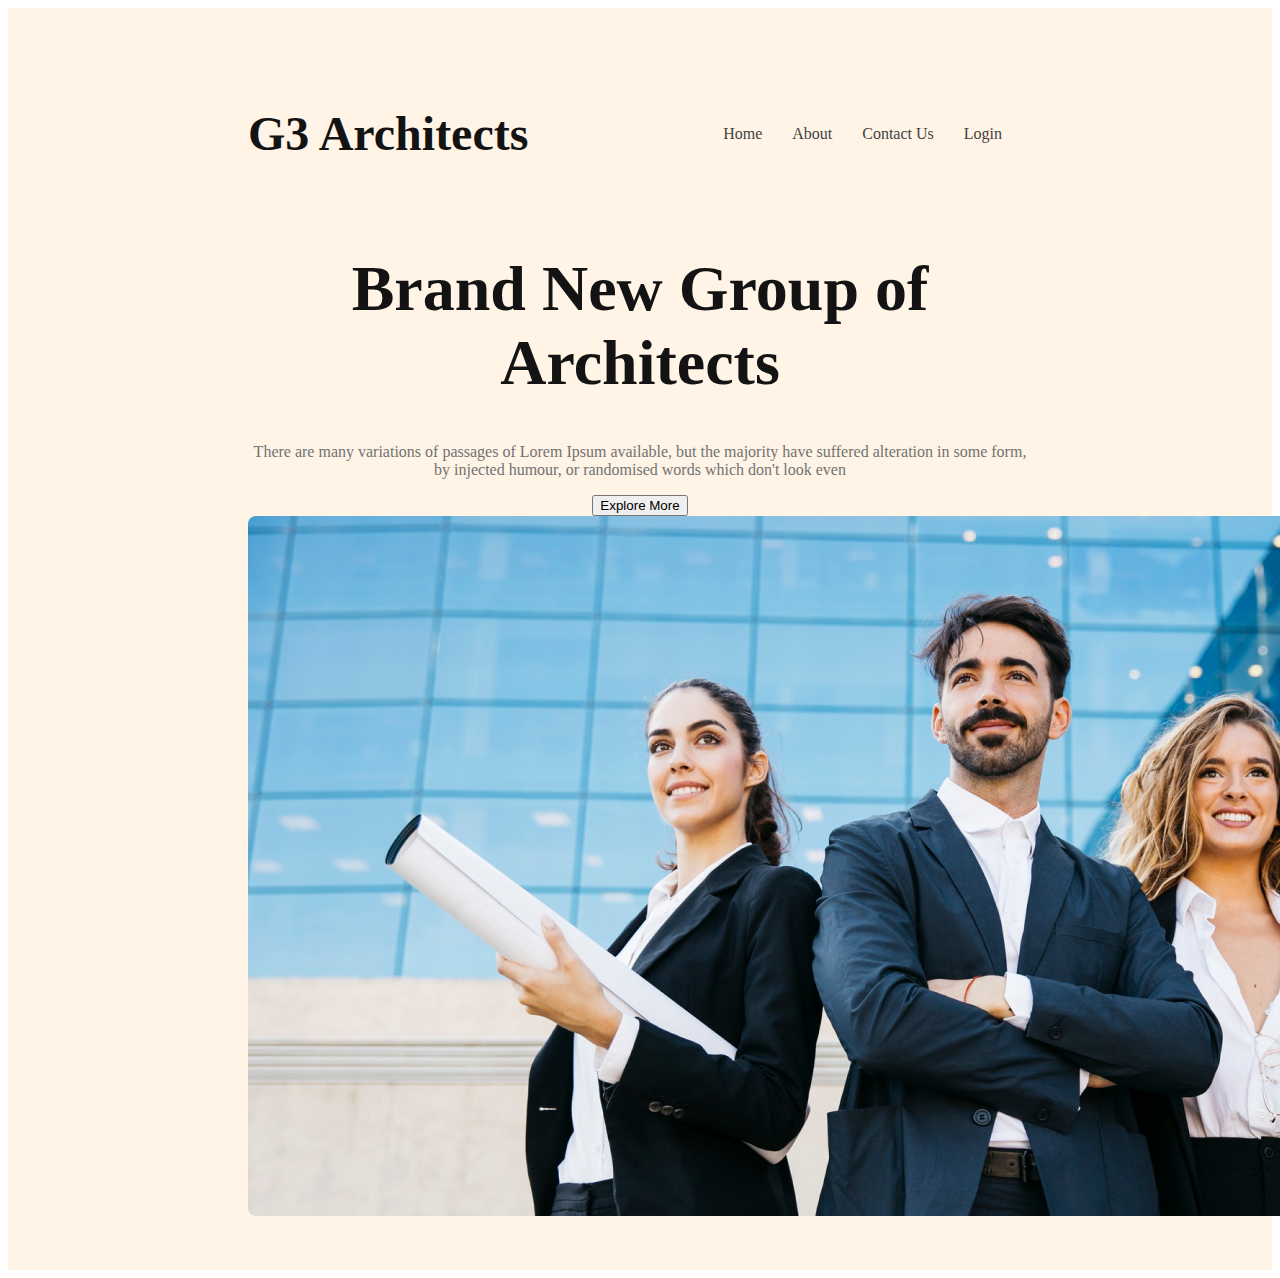
==== index.html @ 8c82f157 "added some banner section" ====
<!DOCTYPE html>
<html lang="en">

<head>
    <meta charset="UTF-8">
    <meta name="viewport" content="width=device-width, initial-scale=1.0">
    <title>g3 artchitect</title>
    <link rel="stylesheet" href="architect.css">
</head>

<body>
    <header>
        <nav>
            <h3 class="nav-title">G3 Architects</h3>
            <ul>
                <li><a href="">Home</a></li>
                <li><a href="">About</a></li>
                <li><a href="">Contact Us</a></li>
                <li><a href="">Login</a></li>
            </ul>
        </nav>
        <div class="banner">
            <div class="banner-content">
                <h1 class="banner-title">Brand New
                    Group of Architects </h1>
                <p class="banner-description">There are many variations of passages of Lorem Ipsum available, but the
                    majority have suffered alteration in some form, by injected humour, or randomised words which don't
                    look
                    even</p>
                <button class="btn-primary">Explore More</button>
            </div>
            <img src="images/banner.png" alt="">
        </div>
    </header>
    <main>

    </main>
    <footer>

    </footer>
</body>

</html>
---- architect.css ----
/* @import url('https://fonts.googleapis.com/css2?family=Work+Sans:ital,wght@0,100..900;1,100..900&display=swap') */

/* shared style */
*{
    font-family: ;
    font-family: ;
    font-family: ;
}
.btn-primary{
    
}

/* header style */
header {
    background: rgba(255, 144, 14, 0.10);
    padding: 50px 240px;
}

nav {
    display: flex;
    justify-content: space-between;
    align-items: center;
}

nav>ul {
    display: flex;
}

nav li {
    list-style: none;
    margin-right: 30px;
    font-weight: 500;
    font-size: 1rem;
}

.nav-title {
    font-size: 3rem;
    font-weight: 700;
    color: #131313;
}

nav li a {
    text-decoration: none;
    color: #424242;
}

/* banner style */
.banner-content {
    max-width: 800px;
    text-align: center;
    margin: 0 auto;
}

.banner-title {
    font-size: 4rem;
    font-weight: 700;
    color: #131313;

}

.banner-description {
    color: #727272;
}
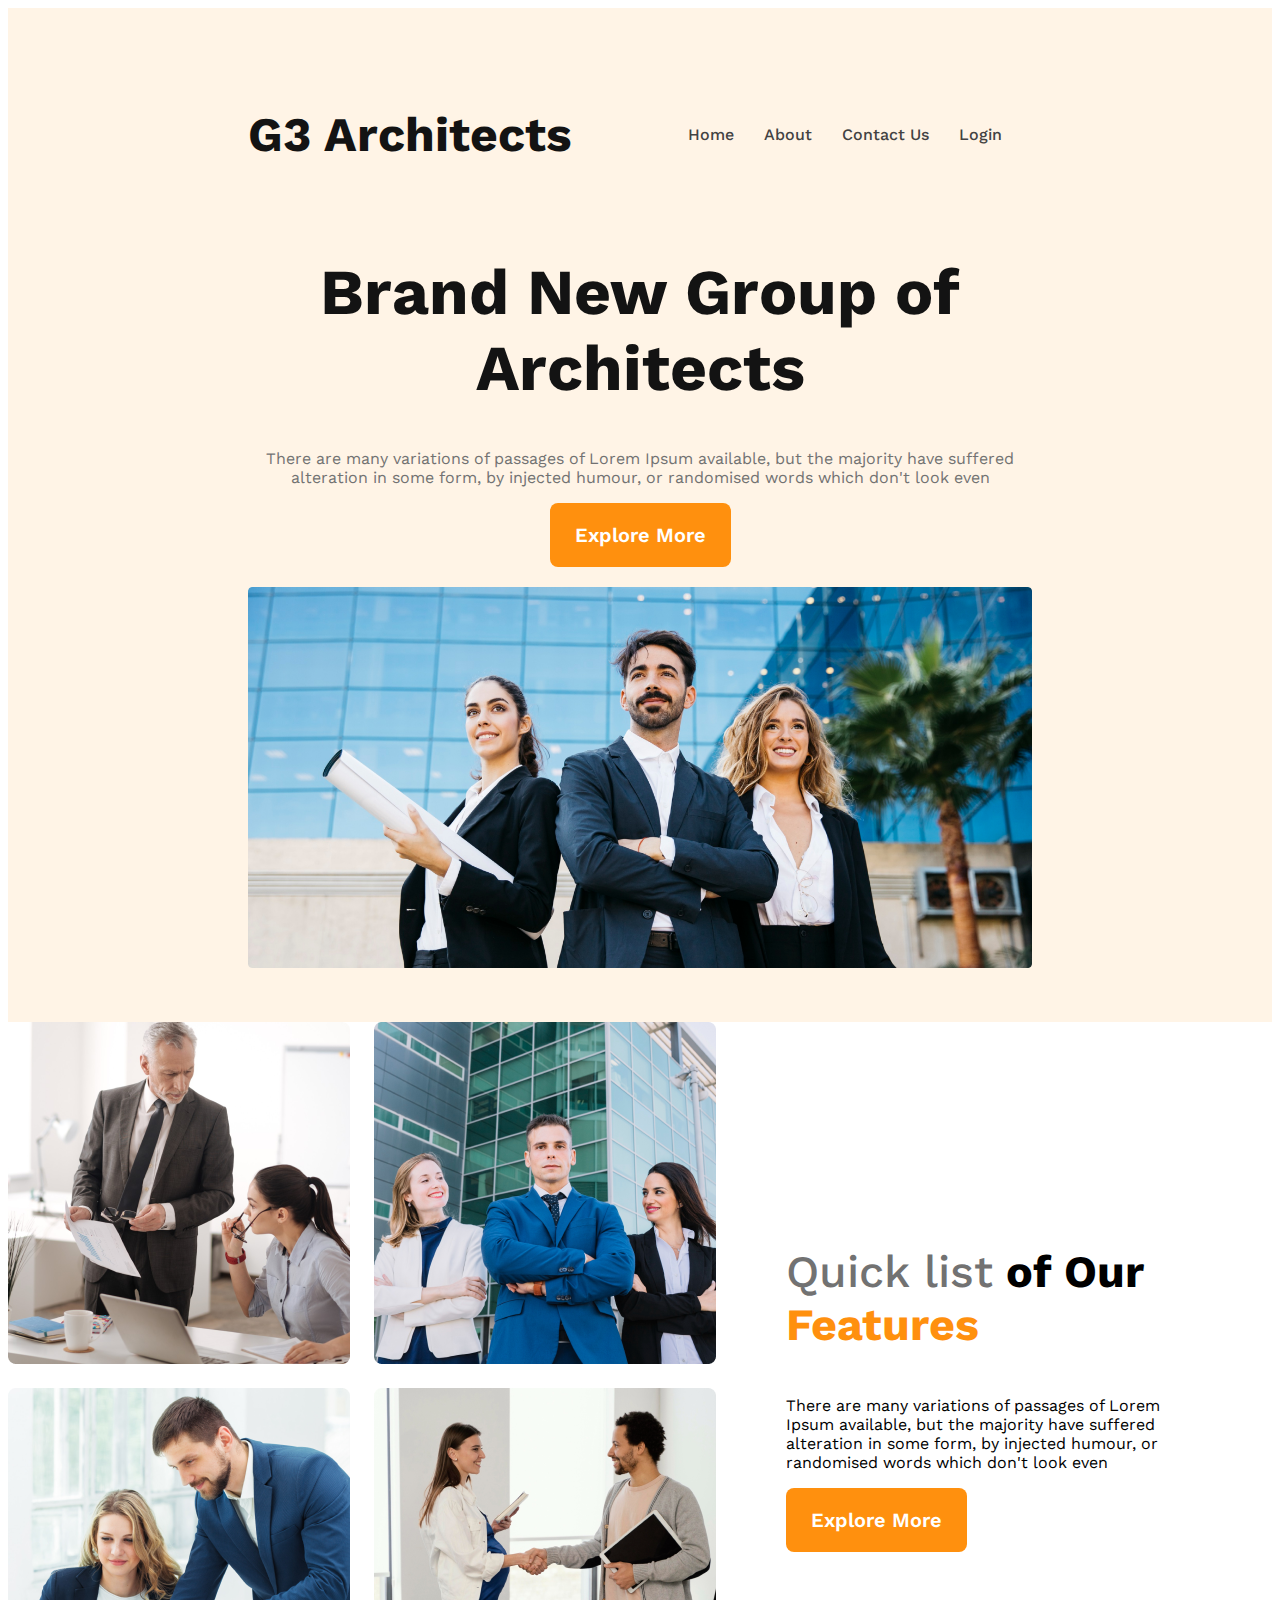
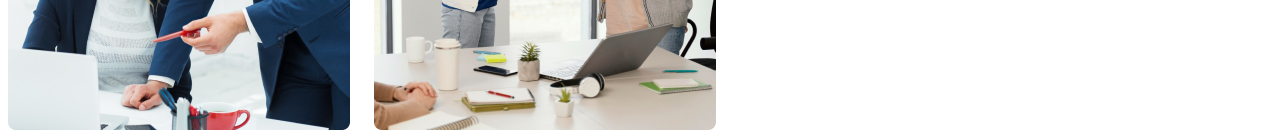
==== commit e0a94303: "features sectiona added" ====
--- a/index.html
+++ b/index.html
@@ -9,6 +9,7 @@
 </head>
 
 <body>
+    <!-- header start -->
     <header>
         <nav>
             <h3 class="nav-title">G3 Architects</h3>
@@ -32,8 +33,25 @@
             <img src="images/banner.png" alt="">
         </div>
     </header>
+    <!-- header end -->
     <main>
-
+        <!-- teams section start -->
+        <section class="teams-container">
+            <div class="teams-img-container">
+                <img src="images/team1.png" alt="">
+                <img src="images/team2.png" alt="">
+                <img src="images/team3.png" alt="">
+                <img src="images/team4.png" alt="">
+            </div>
+            <div class="teams-contant">
+                <h3 class="teams-title"><span class="quick-list">Quick list</span> <span>of Our</span> <span
+                        class="text-features">Features</span></h3>
+                <p class="teams-description">There are many variations of passages of Lorem Ipsum available, but the
+                    majority have suffered alteration in some form, by injected humour, or randomised words which don't
+                    look even</p>
+                <button class="btn-primary">Explore More</button>
+            </div>
+        </section>
     </main>
     <footer>
 
--- a/architect.css
+++ b/architect.css
@@ -1,13 +1,22 @@
-/* @import url('https://fonts.googleapis.com/css2?family=Work+Sans:ital,wght@0,100..900;1,100..900&display=swap') */
+/* work sans font from google */
+@import url('https://fonts.googleapis.com/css2?family=Work+Sans:wght@400;500;600;700;800&display=swap');
+
 
 /* shared style */
-*{
-    font-family: ;
-    font-family: ;
-    font-family: ;
+* {
+    font-family: 'Work Sans', sans-serif;
 }
-.btn-primary{
-    
+
+
+.btn-primary {
+    border-radius: 8px;
+    background: #FF900E;
+    color: #FFF;
+    padding: 20px 25px;
+    font-size: 1.25rem;
+    cursor: pointer;
+    border: 0;
+    font-weight: 600;
 }
 
 /* header style */
@@ -60,4 +69,76 @@
 
 .banner-description {
     color: #727272;
+}
+
+.banner img {
+    margin-top: 20px;
+    width: 100%;
+}
+
+/* main styles */
+main {
+    max-width: 1440px;
+    margin: 0 auto;
+}
+
+/* teams styles */
+.teams-container {
+    display: flex;
+    align-items: center;
+}
+
+.teams-img-container {
+    display: grid;
+    grid-template-columns: repeat(2, 1fr);
+    gap: 1.5rem;
+}
+
+.teams-contant {
+    padding-left: 70px;
+    padding-right: 70px;
+}
+
+.teams-title {
+    font-size: 2.8rem;
+}
+
+.teams-title .quick-list {
+    color: #727272;
+    font-weight: 500;
+}
+
+.teams-title .text-features {
+    color: #FF900E;
+    font-weight: 700;
+}
+
+
+
+
+
+
+
+
+/* responsive media quries */
+/* mobile devices */
+@media screen and (max-width:576px) {
+    header {
+        padding: 20px;
+    }
+
+    nav {
+        flex-direction: column;
+    }
+}
+
+/* tablet or medium devices */
+@media screen and (min-width:576px) and (max-width:960px) {
+    nav {
+        flex-direction: column;
+    }
+
+    header {
+        padding: 50px;
+    }
 }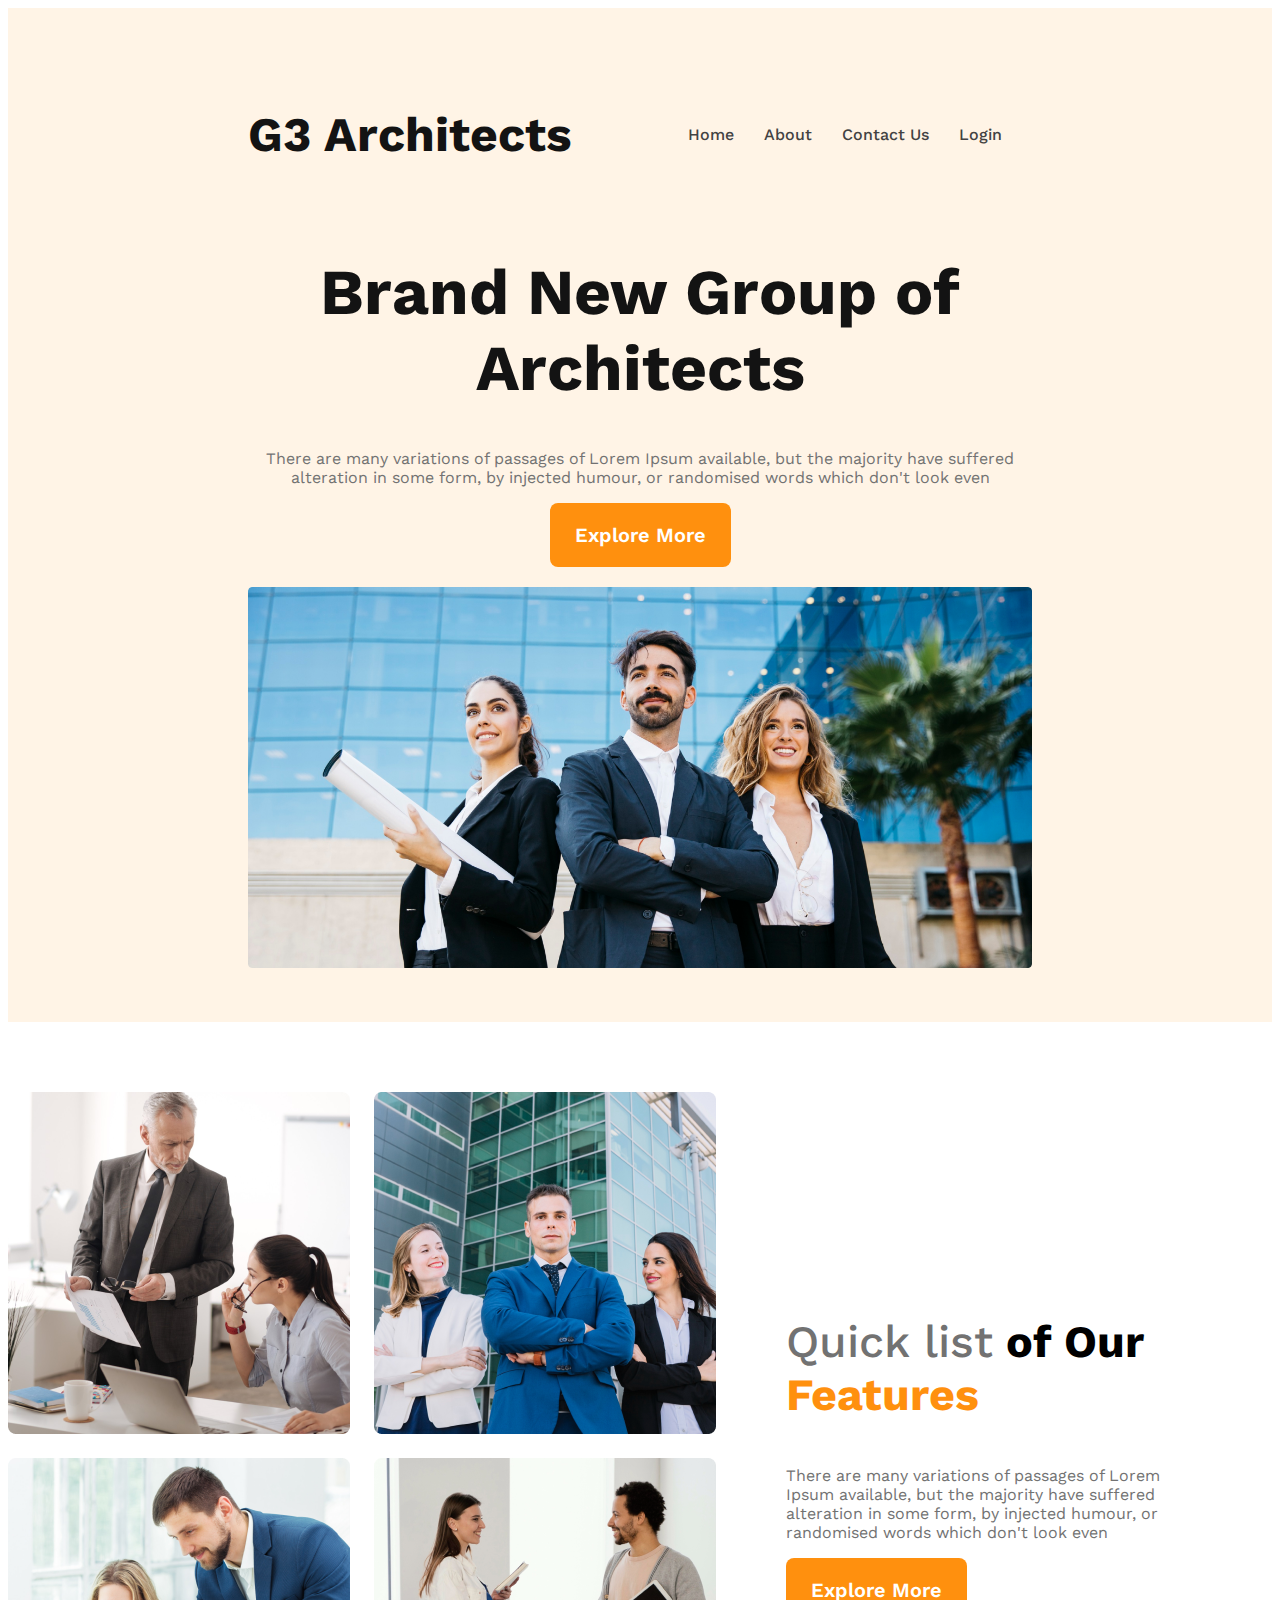
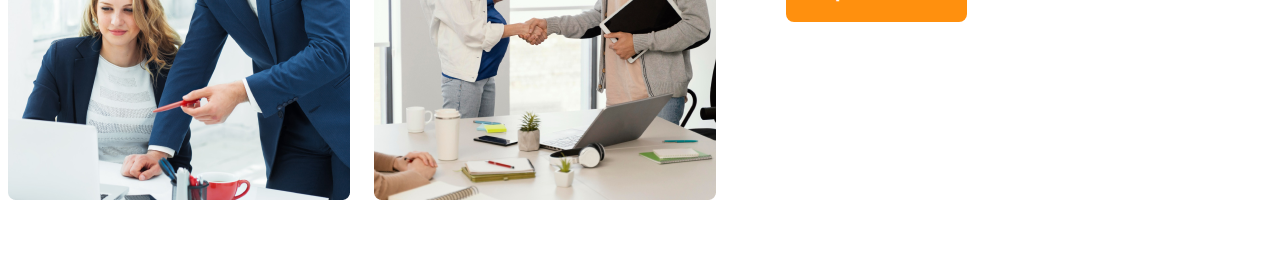
==== commit a9336e96: "team responsive finished" ====
--- a/index.html
+++ b/index.html
@@ -24,7 +24,7 @@
             <div class="banner-content">
                 <h1 class="banner-title">Brand New
                     Group of Architects </h1>
-                <p class="banner-description">There are many variations of passages of Lorem Ipsum available, but the
+                <p class="text-light-gray">There are many variations of passages of Lorem Ipsum available, but the
                     majority have suffered alteration in some form, by injected humour, or randomised words which don't
                     look
                     even</p>
@@ -44,9 +44,10 @@
                 <img src="images/team4.png" alt="">
             </div>
             <div class="teams-contant">
-                <h3 class="teams-title"><span class="quick-list">Quick list</span> <span>of Our</span> <span
-                        class="text-features">Features</span></h3>
-                <p class="teams-description">There are many variations of passages of Lorem Ipsum available, but the
+                <h3 class="teams-title"><span class="quick-list text-light-gray">Quick list</span> <span>of Our</span>
+                    <span class="text-features">Features</span>
+                </h3>
+                <p class="text-light-gray">There are many variations of passages of Lorem Ipsum available, but the
                     majority have suffered alteration in some form, by injected humour, or randomised words which don't
                     look even</p>
                 <button class="btn-primary">Explore More</button>
--- a/architect.css
+++ b/architect.css
@@ -7,6 +7,9 @@
     font-family: 'Work Sans', sans-serif;
 }
 
+.text-light-gray {
+    color: #727272;
+}
 
 .btn-primary {
     border-radius: 8px;
@@ -67,9 +70,7 @@
 
 }
 
-.banner-description {
-    color: #727272;
-}
+
 
 .banner img {
     margin-top: 20px;
@@ -79,7 +80,7 @@
 /* main styles */
 main {
     max-width: 1440px;
-    margin: 0 auto;
+    margin: 70px auto;
 }
 
 /* teams styles */
@@ -104,7 +105,6 @@
 }
 
 .teams-title .quick-list {
-    color: #727272;
     font-weight: 500;
 }
 
@@ -127,18 +127,31 @@
         padding: 20px;
     }
 
-    nav {
+    nav,
+    .teams-container {
         flex-direction: column;
     }
+
+    .teams-img-container {
+        grid-template-columns: 1fr;
+    }
+    .teams-contant {
+        padding-left: 20px;
+        padding-right: 20px;
+    }
+    
 }
 
 /* tablet or medium devices */
 @media screen and (min-width:576px) and (max-width:960px) {
-    nav {
+    header {
+        padding: 50px;
+    }
+
+    nav,
+    .teams-container {
         flex-direction: column;
     }
 
-    header {
-        padding: 50px;
-    }
+
 }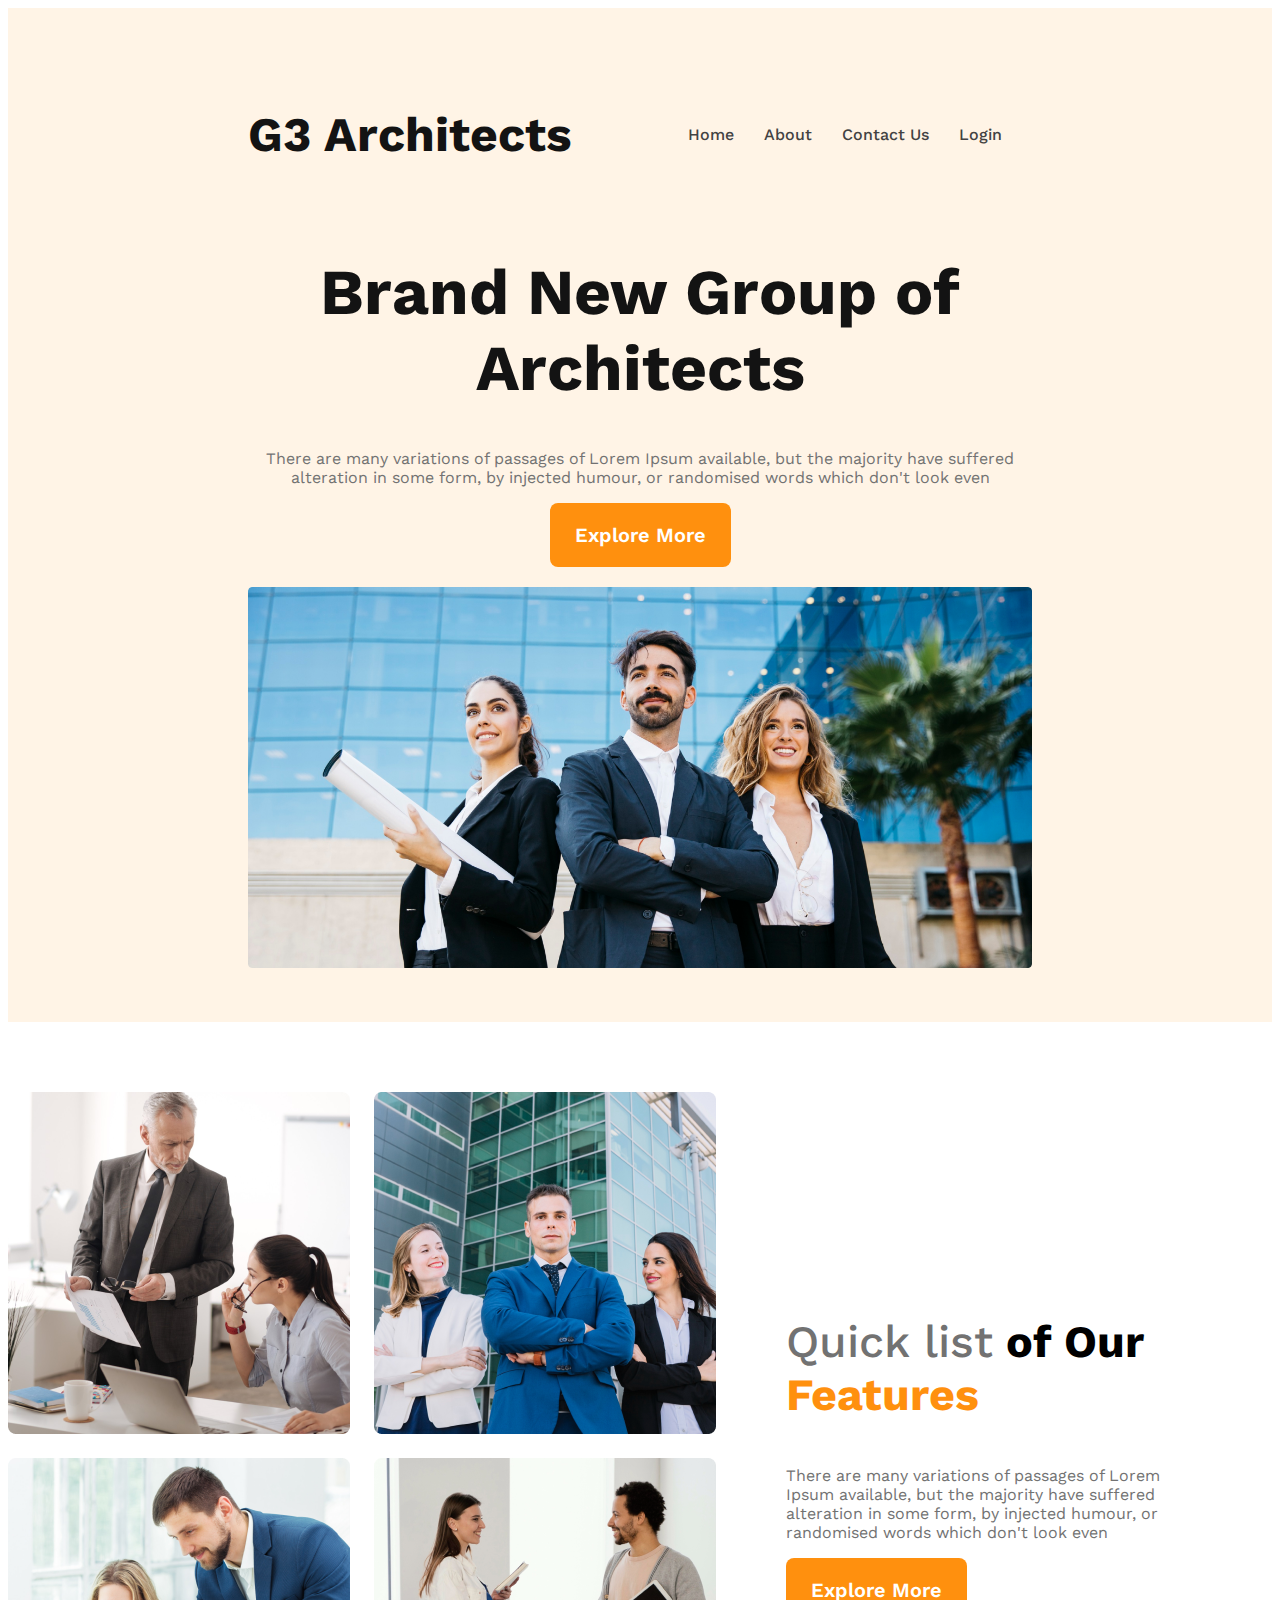
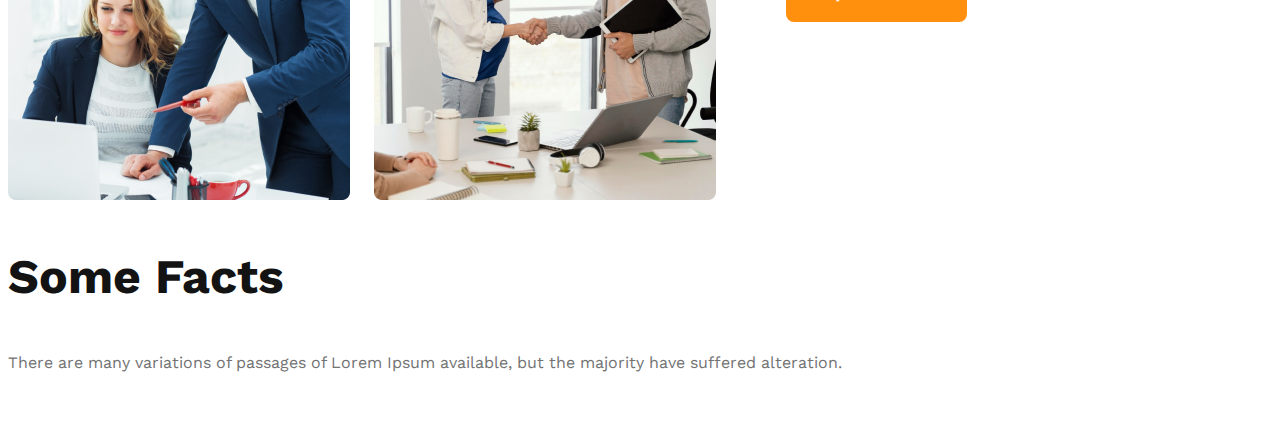
==== commit a4623d91: "added facts" ====
--- a/index.html
+++ b/index.html
@@ -12,7 +12,7 @@
     <!-- header start -->
     <header>
         <nav>
-            <h3 class="nav-title">G3 Architects</h3>
+            <h3 class="section-title">G3 Architects</h3>
             <ul>
                 <li><a href="">Home</a></li>
                 <li><a href="">About</a></li>
@@ -53,6 +53,16 @@
                 <button class="btn-primary">Explore More</button>
             </div>
         </section>
+        <!-- teams section end -->
+        <!-- features section  start-->
+        <section class="features">
+
+        </section>
+        <section class="facts">
+            <h3 class="section-title">Some Facts</h3>
+            <p class="text-light-gray">There are many variations of passages of Lorem Ipsum available, but the majority
+                have suffered alteration.</p>
+        </section>
     </main>
     <footer>
 
--- a/architect.css
+++ b/architect.css
@@ -20,6 +20,12 @@
     cursor: pointer;
     border: 0;
     font-weight: 600;
+}
+
+.section-title {
+    font-size: 3rem;
+    font-weight: 700;
+    color: #131313;
 }
 
 /* header style */
@@ -45,11 +51,7 @@
     font-size: 1rem;
 }
 
-.nav-title {
-    font-size: 3rem;
-    font-weight: 700;
-    color: #131313;
-}
+
 
 nav li a {
     text-decoration: none;
@@ -135,11 +137,12 @@
     .teams-img-container {
         grid-template-columns: 1fr;
     }
+
     .teams-contant {
         padding-left: 20px;
         padding-right: 20px;
     }
-    
+
 }
 
 /* tablet or medium devices */
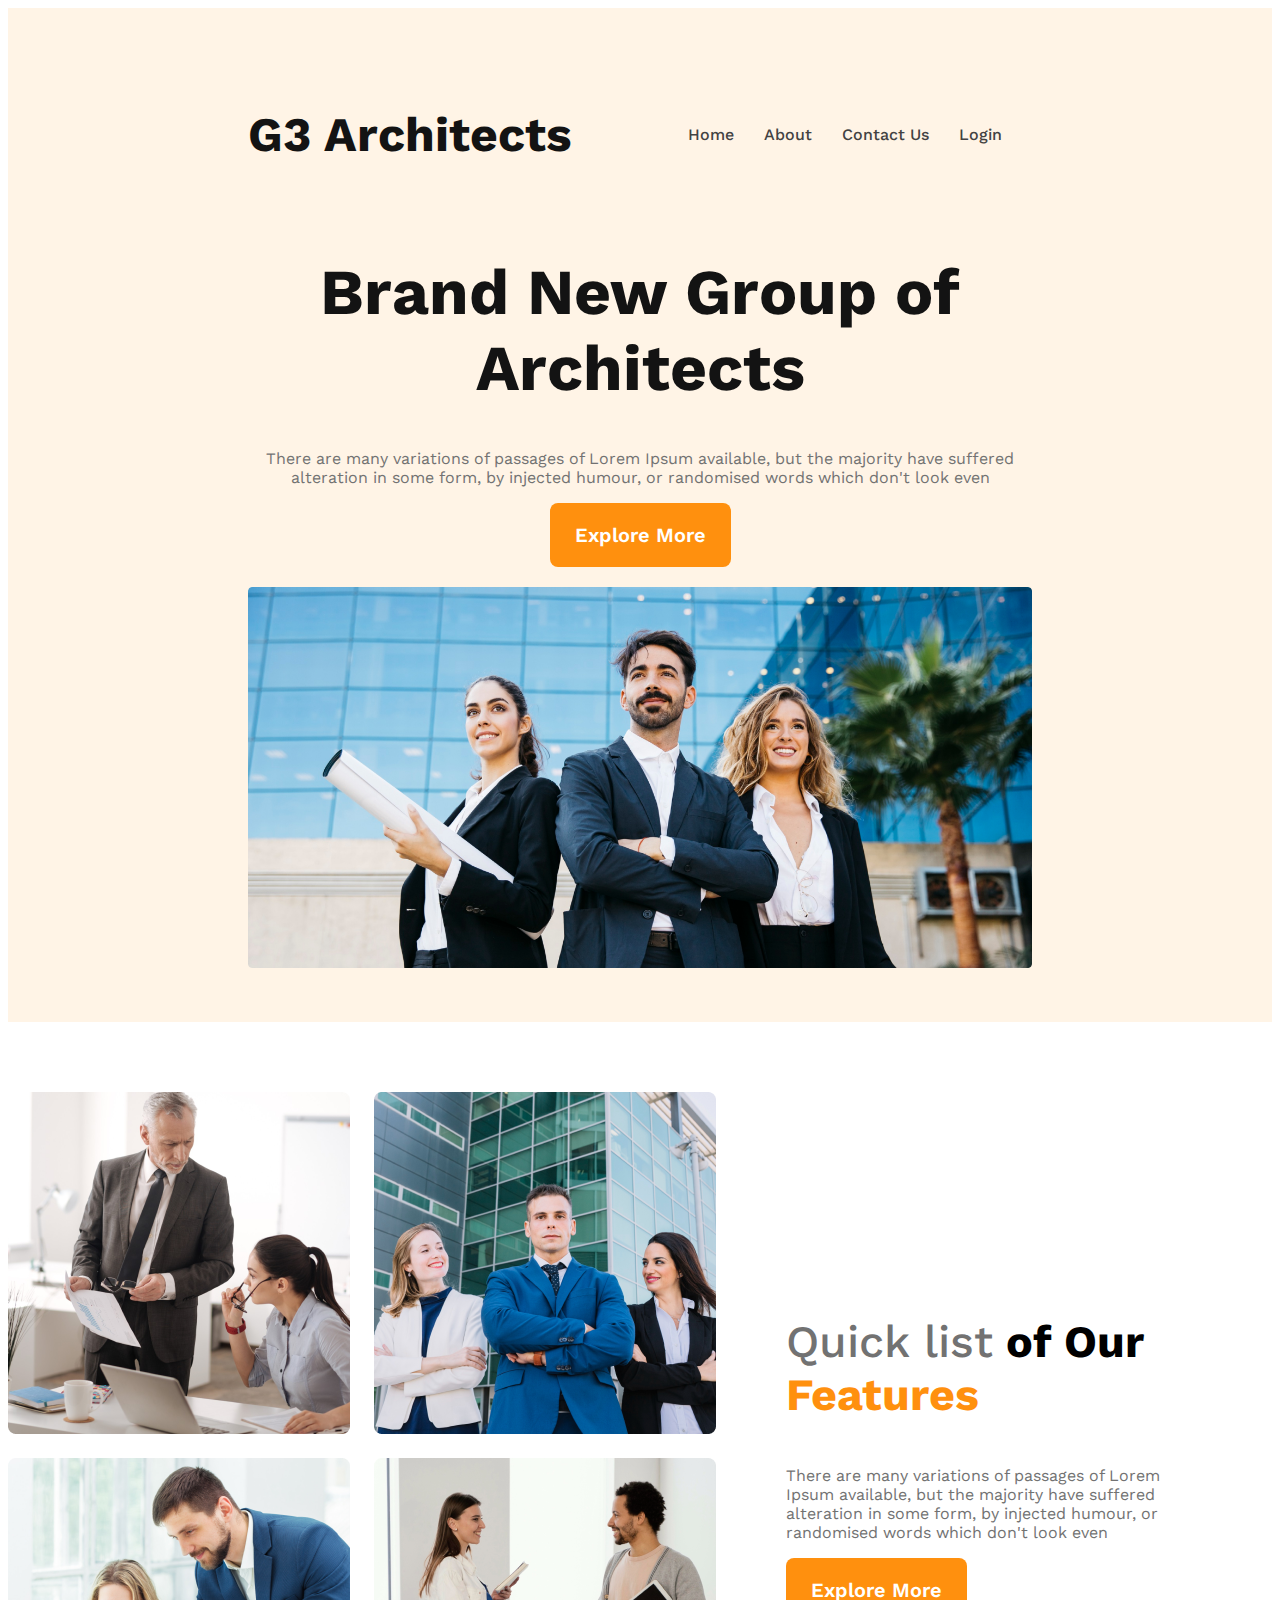
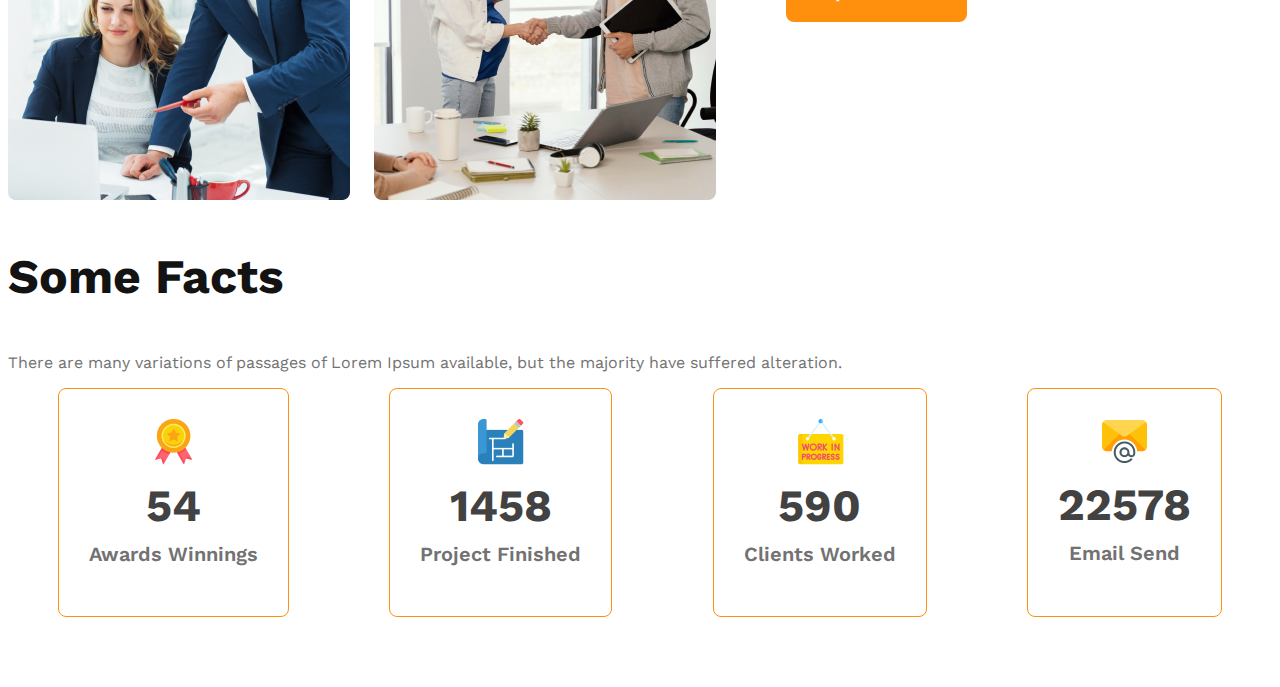
==== commit 0ba3dbc0: "added card style" ====
--- a/index.html
+++ b/index.html
@@ -62,6 +62,29 @@
             <h3 class="section-title">Some Facts</h3>
             <p class="text-light-gray">There are many variations of passages of Lorem Ipsum available, but the majority
                 have suffered alteration.</p>
+            <div class="facts-cards-container">
+                <!-- .card*4>img+h2.card-stats+p.card-title.text-light-gray -->
+                <div class="card">
+                    <img src="images/icons/ribon.png" alt="">
+                    <h2 class="card-stats">54</h2>
+                    <p class="card-title text-light-gray">Awards Winnings</p>
+                </div>
+                <div class="card">
+                    <img src="images/icons/projects.png" alt="">
+                    <h2 class="card-stats">1458</h2>
+                    <p class="card-title text-light-gray">Project Finished</p>
+                </div>
+                <div class="card">
+                    <img src="images/icons/customers.png" alt="">
+                    <h2 class="card-stats">590</h2>
+                    <p class="card-title text-light-gray">Clients Worked</p>
+                </div>
+                <div class="card">
+                    <img src="images/icons/email.png" alt="">
+                    <h2 class="card-stats">22578</h2>
+                    <p class="card-title text-light-gray">Email Send</p>
+                </div>
+            </div>
         </section>
     </main>
     <footer>
--- a/architect.css
+++ b/architect.css
@@ -115,6 +115,32 @@
     font-weight: 700;
 }
 
+/* fact section */
+.facts-cards-container {
+    display: flex;
+    justify-content: space-around;
+}
+
+.facts-cards-container .card {
+    border-radius: 8px;
+    border: 1px solid #FF900E;
+    text-align: center;
+    padding: 30px;
+}
+
+.facts-cards-container .card-title {
+    font-weight: 600;
+    font-size: 1.25rem;
+    margin-top: 5px;
+}
+
+.facts-cards-container .card-stats {
+    font-size: 2.8rem;
+    color: #424242;
+    margin-top: 10px;
+    margin-bottom: 10px;
+}
+
 
 
 
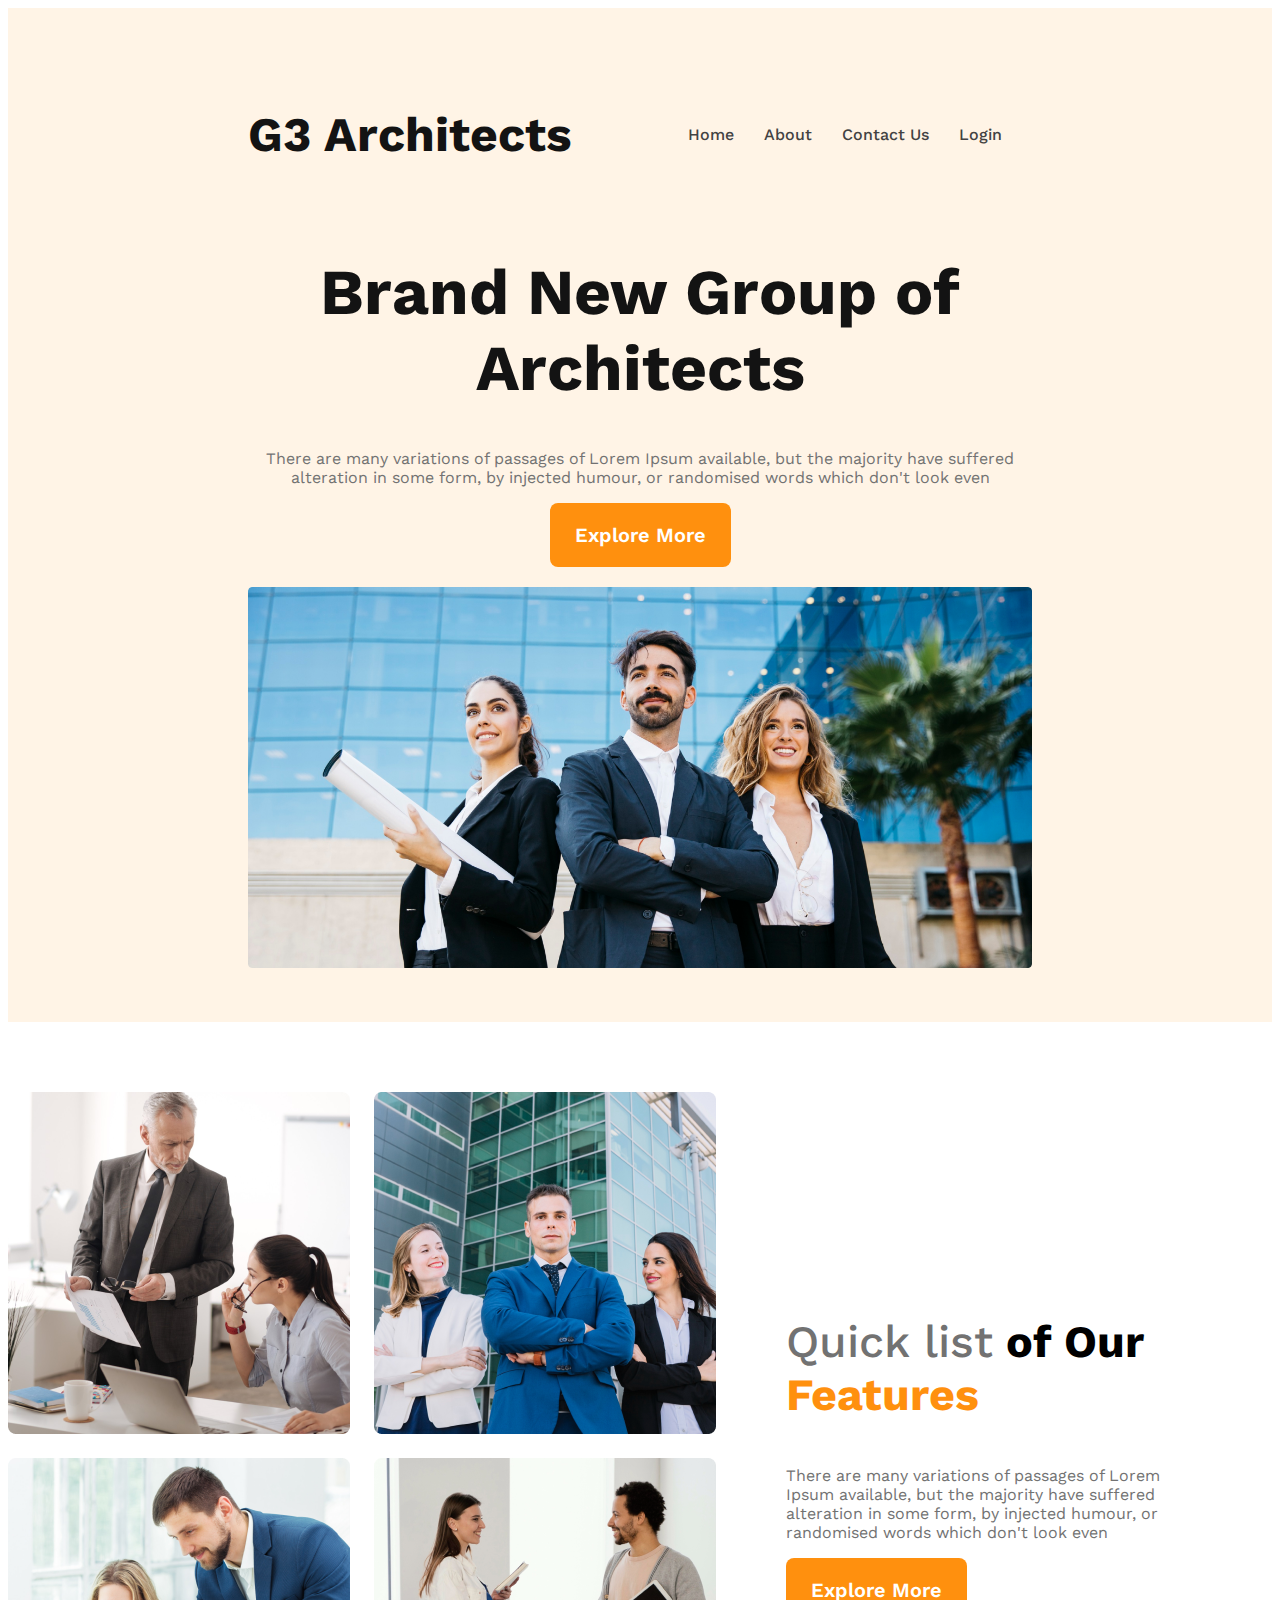
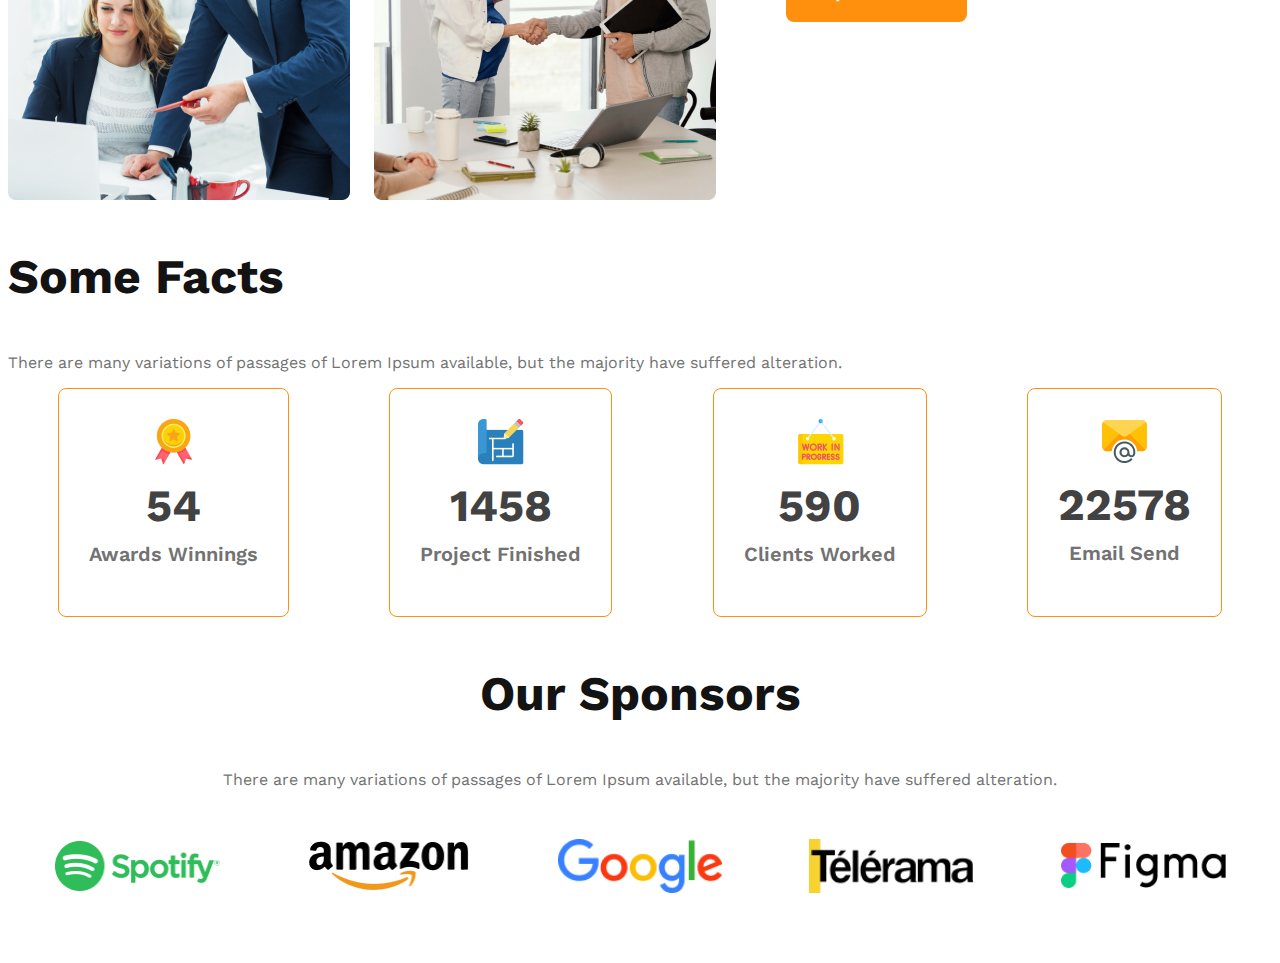
==== commit 0d6e7d2f: "added footer section" ====
--- a/index.html
+++ b/index.html
@@ -43,7 +43,7 @@
                 <img src="images/team3.png" alt="">
                 <img src="images/team4.png" alt="">
             </div>
-            <div class="teams-contant">
+            <div class="teams-content">
                 <h3 class="teams-title"><span class="quick-list text-light-gray">Quick list</span> <span>of Our</span>
                     <span class="text-features">Features</span>
                 </h3>
@@ -86,6 +86,19 @@
                 </div>
             </div>
         </section>
+        <!-- sponsors section -->
+        <section class="sponsors">
+            <h3 class="section-title">Our Sponsors</h3>
+            <p class="text-light-gray">There are many variations of passages of Lorem Ipsum available, but the majority
+                have suffered alteration.</p>
+            <div class="sponsors-img-container">
+                <img src="images/sponsors/spotify.png" alt="">
+                <img src="images/sponsors/amazon.png" alt="">
+                <img src="images/sponsors/google.png" alt="">
+                <img src="images/sponsors/telerama.png" alt="">
+                <img src="images/sponsors/figma.png" alt="">
+            </div>
+        </section>
     </main>
     <footer>
 
--- a/architect.css
+++ b/architect.css
@@ -97,7 +97,7 @@
     gap: 1.5rem;
 }
 
-.teams-contant {
+.teams-content {
     padding-left: 70px;
     padding-right: 70px;
 }
@@ -141,8 +141,22 @@
     margin-bottom: 10px;
 }
 
-
-
+/* sponsor section */
+.sponsors {
+    text-align: center;
+}
+
+.sponsors-img-container {
+    margin-top: 50px;
+    display: flex;
+    justify-content: space-evenly;
+    align-items: center;
+    gap: 40px;
+}
+
+.sponsors-img-container img {
+    width: 165px;
+}
 
 
 
@@ -156,7 +170,9 @@
     }
 
     nav,
-    .teams-container {
+    .teams-container,
+    .facts-cards-container,
+    .sponsors-img-container {
         flex-direction: column;
     }
 
@@ -164,9 +180,14 @@
         grid-template-columns: 1fr;
     }
 
-    .teams-contant {
+    .teams-content,
+    .facts-cards-container {
         padding-left: 20px;
         padding-right: 20px;
+    }
+
+    .facts-cards-container {
+        gap: 20px;
     }
 
 }
@@ -178,7 +199,8 @@
     }
 
     nav,
-    .teams-container {
+    .teams-container,
+    .sponsors-img-container {
         flex-direction: column;
     }
 
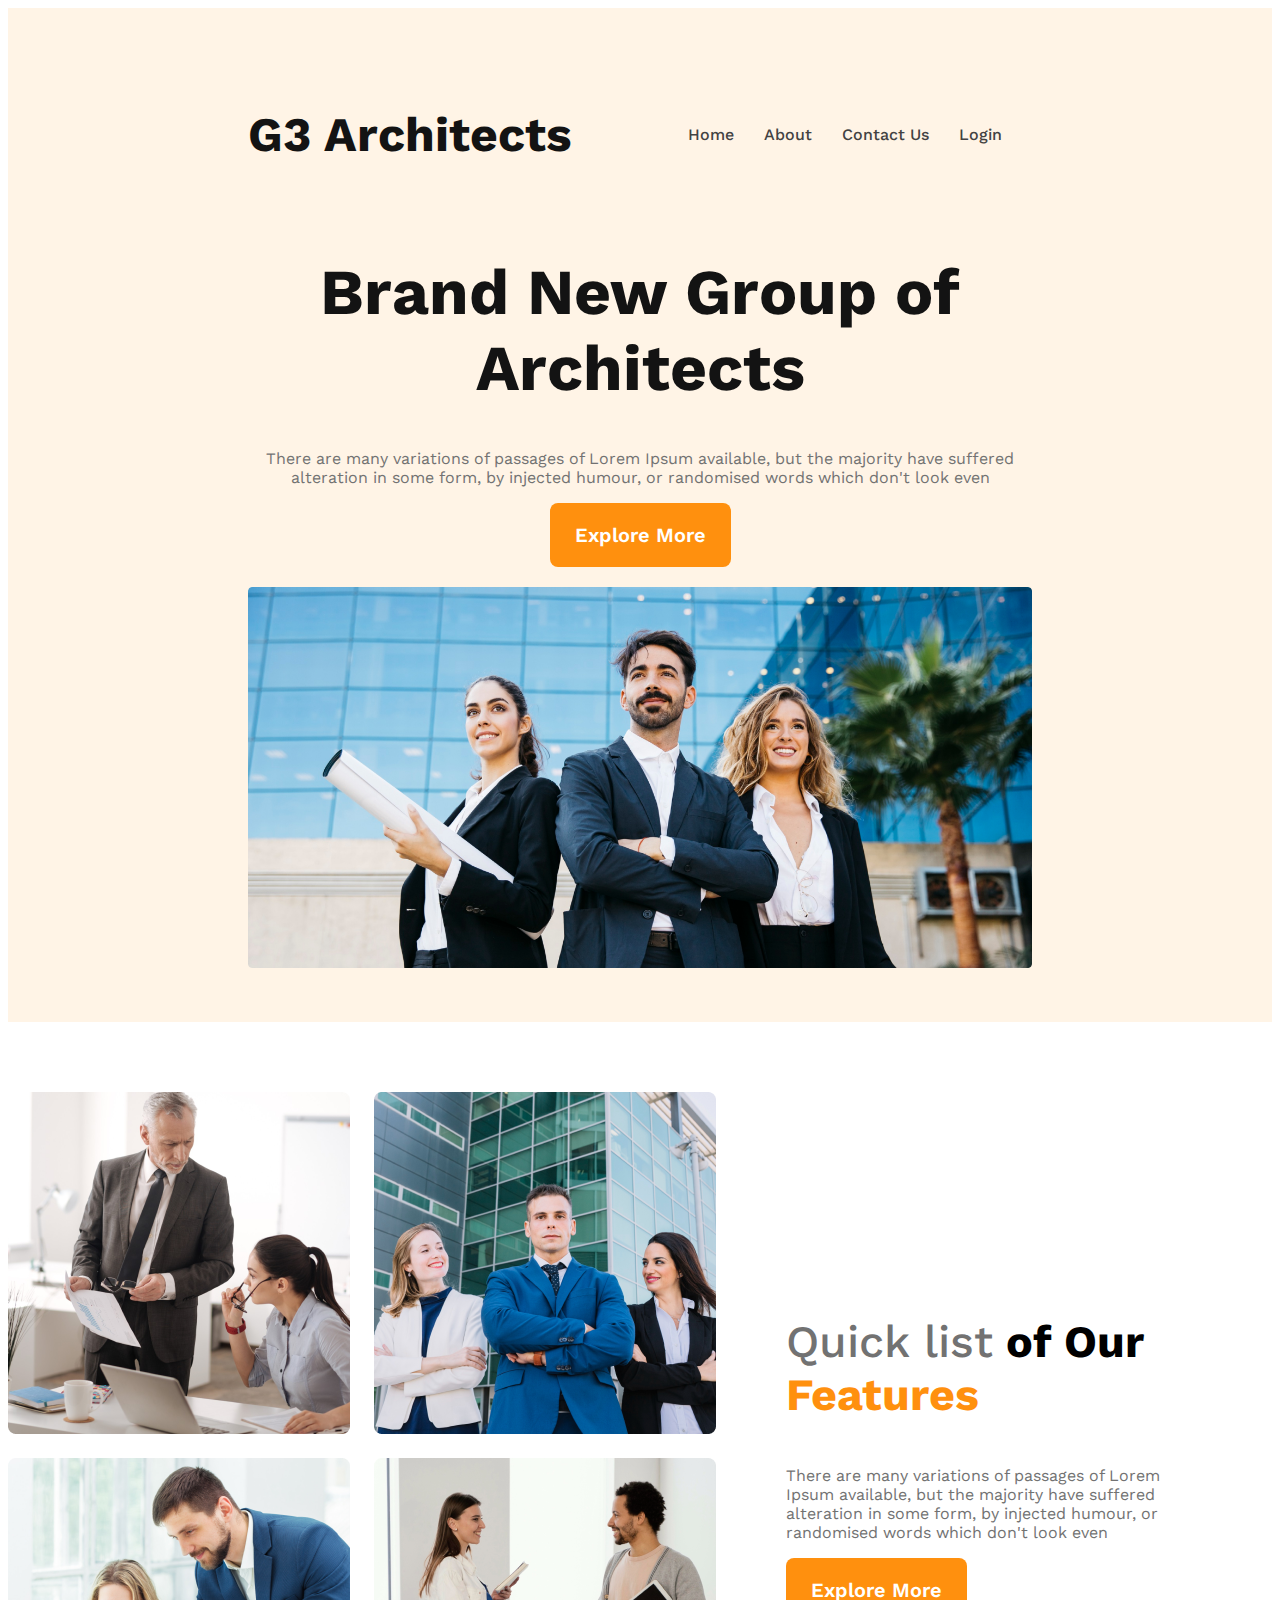
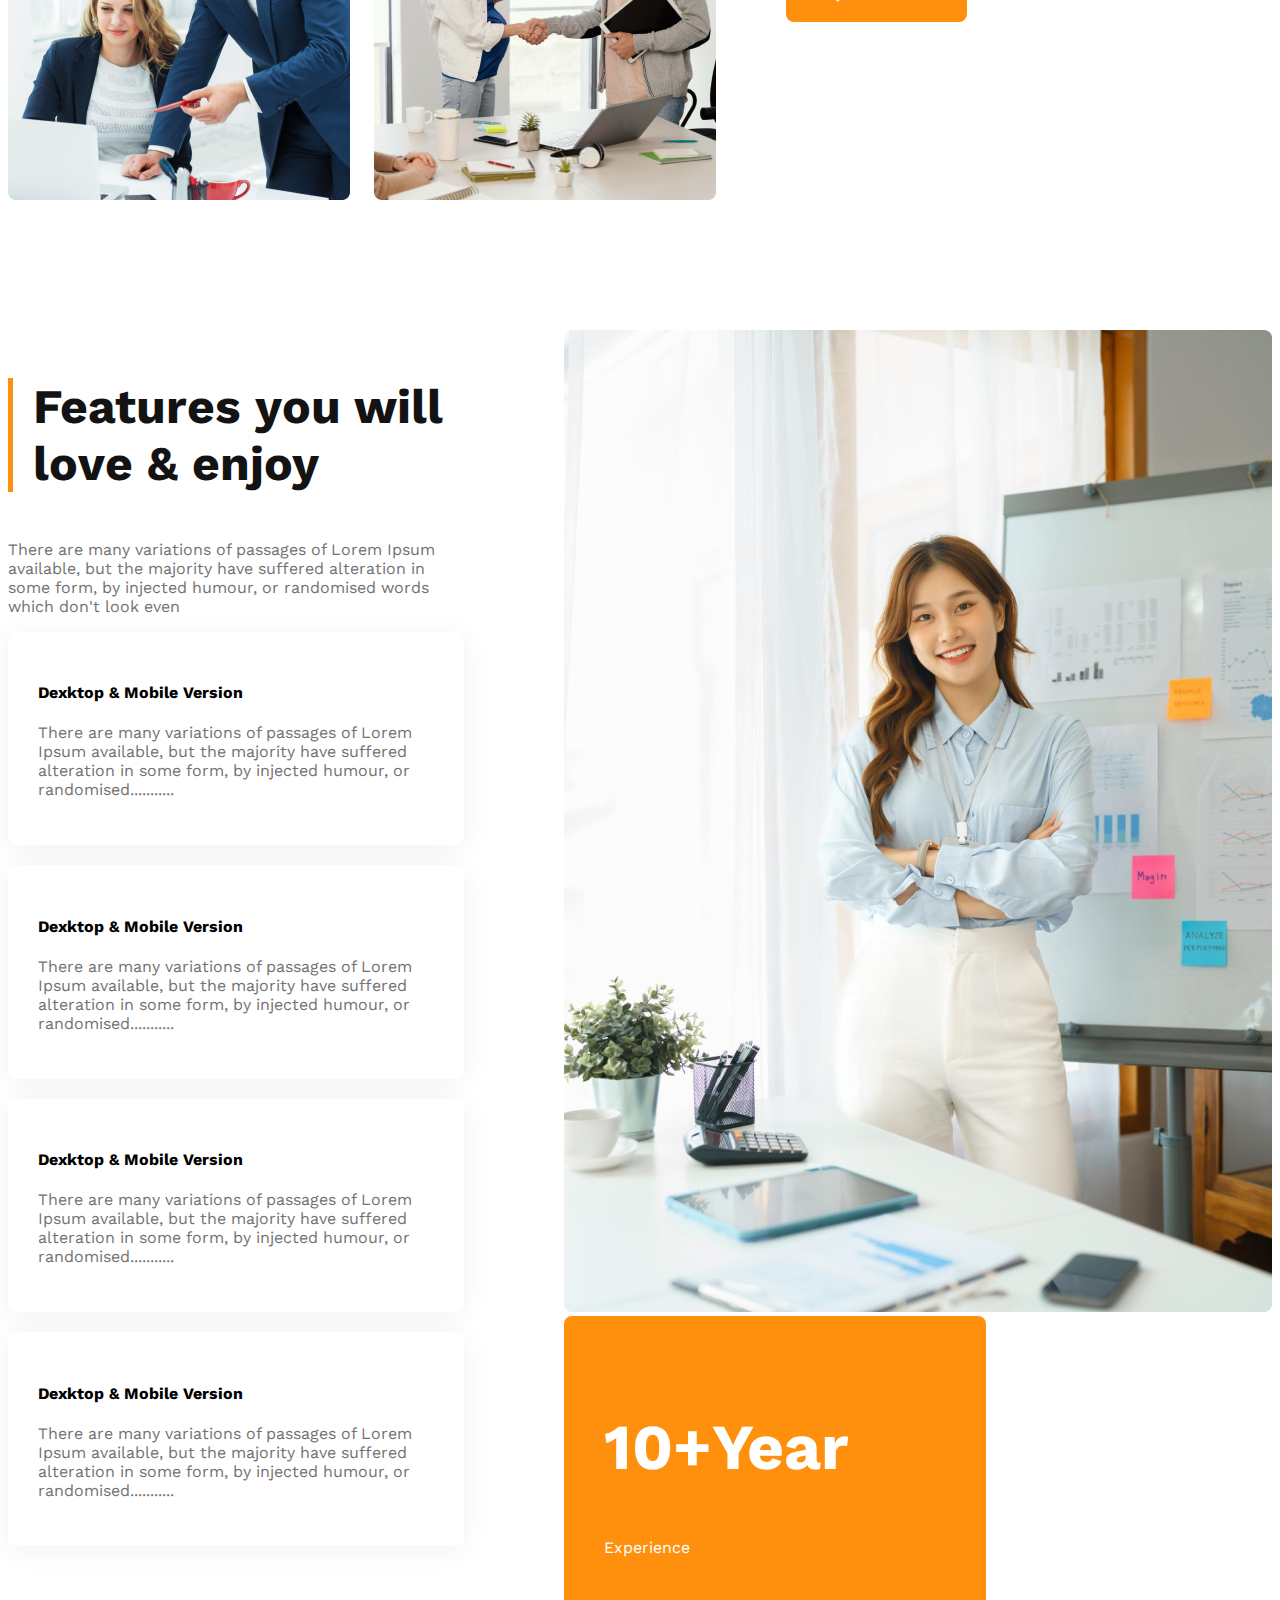
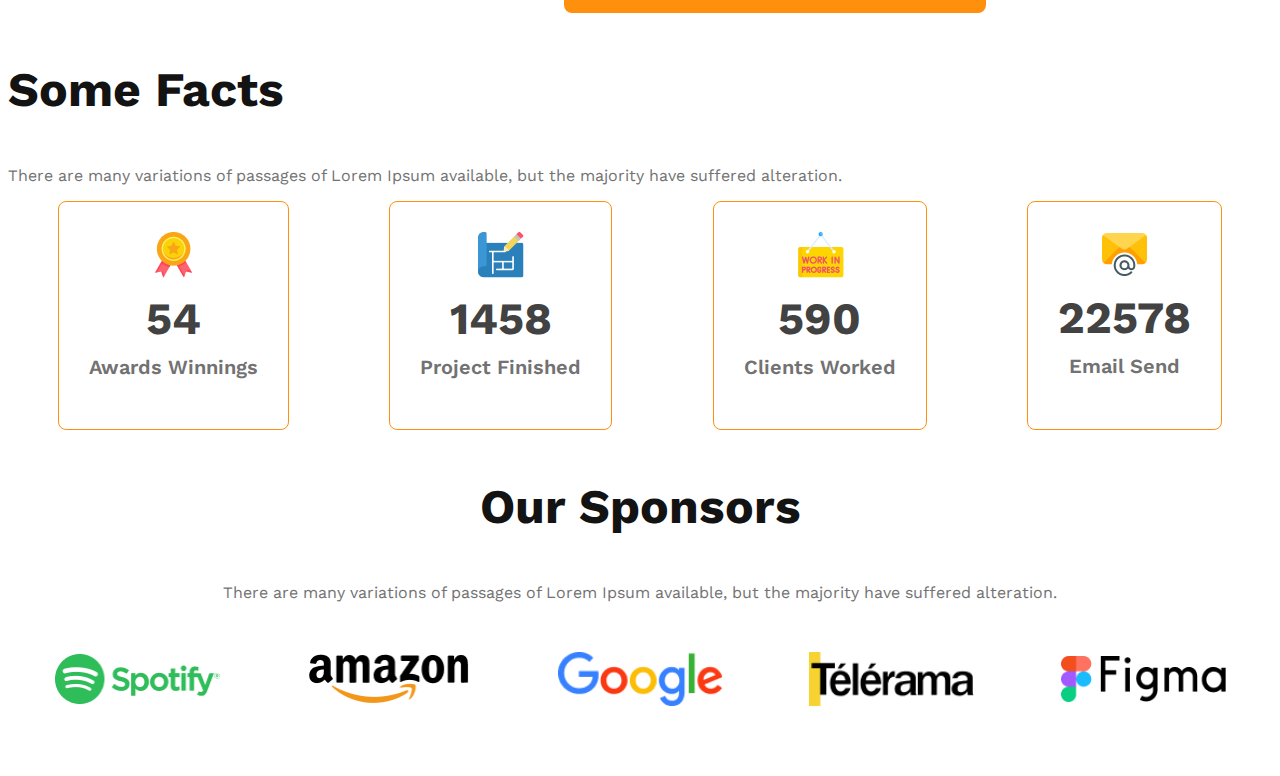
==== commit 977ceb54: "added feature section" ====
--- a/index.html
+++ b/index.html
@@ -56,7 +56,39 @@
         <!-- teams section end -->
         <!-- features section  start-->
         <section class="features">
-
+            <div class="feature-content">
+                <h3 class="section-title">Features you will <br> love & enjoy</h3>
+                <p class="text-light-gray">There are many variations of passages of Lorem Ipsum available, but the
+                    majority have suffered alteration in some form, by injected humour, or randomised words which don't
+                    look even</p>
+                <div class="card">
+                    <h4>Dexktop & Mobile Version</h4>
+                    <p class="text-light-gray">There are many variations of passages of Lorem Ipsum available, but the
+                        majority have suffered alteration in some form, by injected humour, or randomised...........</p>
+                </div>
+                <div class="card">
+                    <h4>Dexktop & Mobile Version</h4>
+                    <p class="text-light-gray">There are many variations of passages of Lorem Ipsum available, but the
+                        majority have suffered alteration in some form, by injected humour, or randomised...........</p>
+                </div>
+                <div class="card">
+                    <h4>Dexktop & Mobile Version</h4>
+                    <p class="text-light-gray">There are many variations of passages of Lorem Ipsum available, but the
+                        majority have suffered alteration in some form, by injected humour, or randomised...........</p>
+                </div>
+                <div class="card">
+                    <h4>Dexktop & Mobile Version</h4>
+                    <p class="text-light-gray">There are many variations of passages of Lorem Ipsum available, but the
+                        majority have suffered alteration in some form, by injected humour, or randomised...........</p>
+                </div>
+            </div>
+            <div class="featuer-img">
+                <img src="images/architect.png" alt="">
+                <div class="ten-years-badge">
+                    <h2>10+Year</h2>
+                    <p>Experience</p>
+                </div>
+            </div>
         </section>
         <section class="facts">
             <h3 class="section-title">Some Facts</h3>
--- a/architect.css
+++ b/architect.css
@@ -115,6 +115,39 @@
     font-weight: 700;
 }
 
+/* features section style */
+.features {
+    margin-top: 130px;
+    display: flex;
+    gap: 100px;
+}
+
+.features .section-title {
+    border-left: 5px solid #FF900E;
+    padding-left: 20px;
+}
+
+.feature-content .card {
+    padding: 30px;
+    margin-bottom: 20px;
+    border-radius: 8px;
+    background: #FFF;
+    box-shadow: 0px 4px 30px 0px rgba(0, 0, 0, 0.06);
+}
+
+.ten-years-badge {
+    border-radius: 8px;
+    background: #FF900E;
+    color: #FFF;
+    width: 342px;
+    padding: 40px;
+}
+
+.ten-years-badge h2 {
+    font-size: 4rem;
+}
+
+
 /* fact section */
 .facts-cards-container {
     display: flex;
